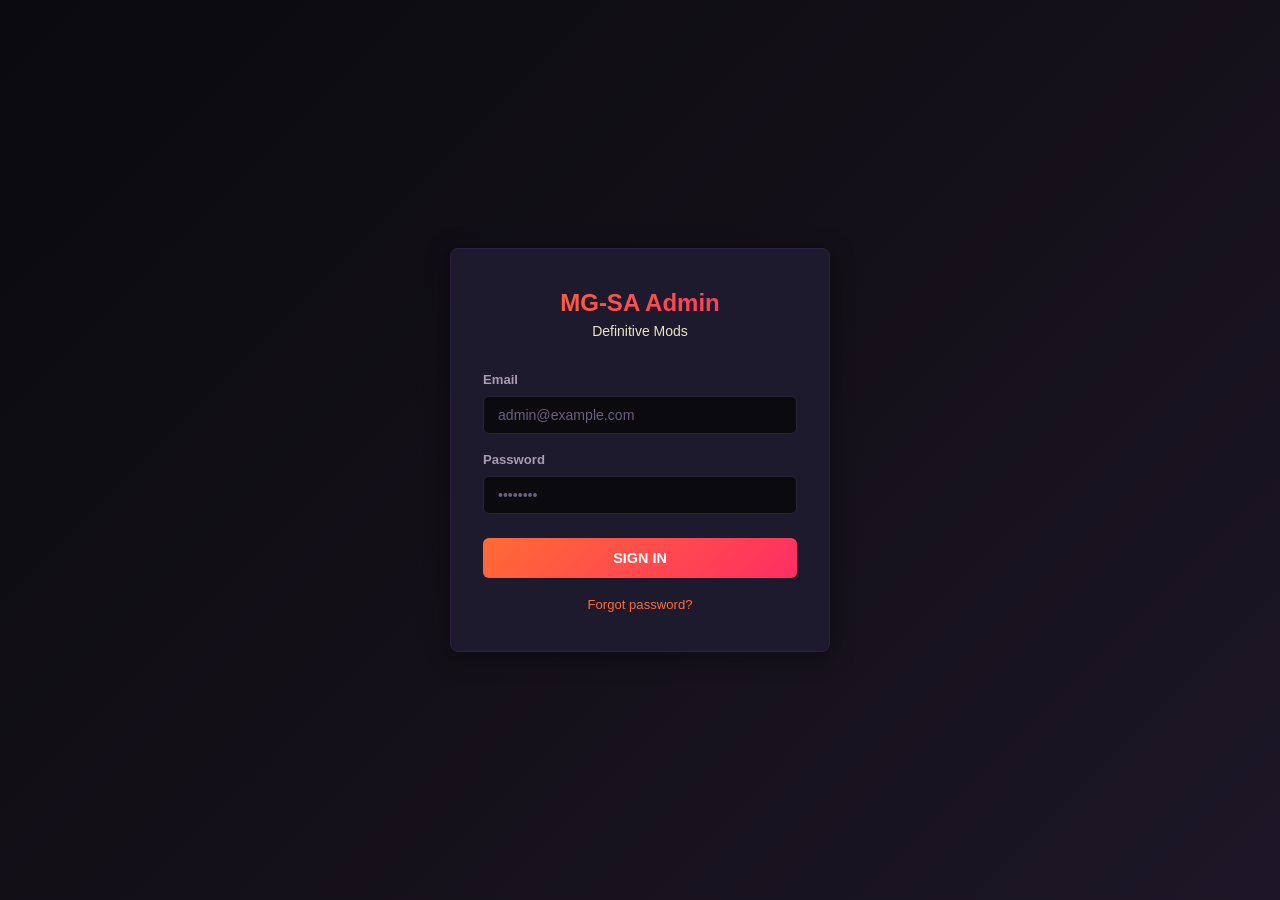
==== comments.html @ f735463f "feat: image compression, toast notifications, loading indicators, confirm dialogs" ====
<!DOCTYPE html>
<html lang="es">
<head>
  <meta charset="UTF-8">
  <meta name="viewport" content="width=device-width, initial-scale=1.0">
  <meta http-equiv="Content-Security-Policy" content="default-src 'self'; script-src 'self' 'unsafe-inline' https://cdnjs.cloudflare.com; style-src 'self' 'unsafe-inline' https://cdnjs.cloudflare.com; font-src https://cdnjs.cloudflare.com; connect-src 'self' https://mg-sa-backend.onrender.com http://localhost:3000 http://127.0.0.1:3000; img-src 'self' data: blob: https://mg-sa-backend.onrender.com http://localhost:3000 http://127.0.0.1:3000;">
  <title>MG-SA Admin - Comentarios</title>
  <link rel="stylesheet" href="styles.css">
  <link rel="stylesheet" href="https://cdnjs.cloudflare.com/ajax/libs/font-awesome/6.5.1/css/all.min.css">
</head>
<body>
  <div class="layout">
    <aside class="sidebar" id="sidebar">
      <div class="sidebar-header">
        <h2>MG-SA Admin</h2>
        <p>Definitive Mods</p>
      </div>
      <nav class="sidebar-nav">
        <a href="dashboard.html"><span class="icon"><i class="fa-solid fa-chart-line"></i></span><span class="nav-text">Dashboard</span></a>
        <a href="mods.html"><span class="icon"><i class="fa-solid fa-cube"></i></span><span class="nav-text">Mods</span></a>
        <a href="users.html"><span class="icon"><i class="fa-solid fa-users"></i></span><span class="nav-text">Usuarios</span></a>
        <a href="suggestions.html"><span class="icon"><i class="fa-solid fa-lightbulb"></i></span><span class="nav-text">Sugerencias</span></a>
        <a href="comments.html" class="active"><span class="icon"><i class="fa-solid fa-comments"></i></span><span class="nav-text">Comentarios</span></a>
      </nav>
      <div class="sidebar-footer">
        <button class="sidebar-toggle" id="sidebarToggle"><i class="fa-solid fa-chevron-left"></i></button>
      </div>
    </aside>

    <div class="main-content">
      <header class="topbar">
        <div class="topbar-left">
          <button class="menu-toggle" id="menuToggle"><i class="fa-solid fa-bars"></i></button>
          <h1>Comentarios</h1>
        </div>
        <div class="topbar-right">
          <div class="topbar-user">
            <div class="avatar" id="userAvatar">A</div>
            <span id="userName">Admin</span>
          </div>
          <button class="btn-logout" onclick="logout()"><i class="fa-solid fa-right-from-bracket"></i> Salir</button>
        </div>
      </header>

      <div class="page-content">
        <div id="commentsList"><p style="color:var(--text-muted)">Cargando...</p></div>
      </div>
    </div>
  </div>

  <script src="utils.js"></script>
  <script src="app.js"></script>
  <script>
    if (!checkAuth()) throw new Error('Not authenticated');

    async function loadComments() {
      try {
        const modsData = await apiRequest('/api/mods');
        const mods = modsData.mods || [];
        let allComments = [];

        for (const mod of mods) {
          const commentsData = await apiRequest(`/api/mods/${mod.id}/comments`);
          (commentsData.comments || []).forEach(c => {
            allComments.push({ ...c, modTitle: mod.title, modId: mod.id });
          });
        }

        if (!allComments.length) {
          document.getElementById('commentsList').innerHTML = '<p style="color:var(--text-muted)">No hay comentarios</p>';
          return;
        }

        document.getElementById('commentsList').innerHTML = `
          <table class="data-table">
            <thead>
              <tr>
                <th>Usuario</th>
                <th>Comentario</th>
                <th>Mod</th>
                <th>Fecha</th>
                <th>Acciones</th>
              </tr>
            </thead>
            <tbody>
              ${allComments.map(c => `
                <tr>
                  <td>${esc(c.username)}</td>
                  <td>${esc(c.content)}</td>
                  <td>${esc(c.modTitle)}</td>
                  <td>${new Date(c.created_at).toLocaleDateString('es-ES')}</td>
                  <td>
                    <button class="btn-logout" style="padding:4px 8px;font-size:.75rem" onclick="deleteComment(${c.modId},${c.id})">
                      <i class="fa-solid fa-trash"></i>
                    </button>
                  </td>
                </tr>
              `).join('')}
            </tbody>
          </table>
        `;
      } catch (e) {
        document.getElementById('commentsList').innerHTML = '<p style="color:var(--accent-pink)">Error loading</p>';
      }
    }

    async function deleteComment(modId, commentId) {
      const ok = await showConfirm('¿Eliminar comentario?');
      if (!ok) return;
      try {
        showLoading('Eliminando comentario...');
        await apiRequest(`/api/mods/${modId}/comments/${commentId}`, { method: 'DELETE' });
        showToast('Comentario eliminado', 'success');
        loadComments();
      } catch (e) {
        showToast('Error al eliminar el comentario', 'error');
      } finally {
        hideLoading();
      }
    }

    loadComments();
  </script>
</body>
</html>
---- styles.css ----
:root {
  --bg-primary: #0a0a0f;
  --bg-secondary: #141019;
  --bg-tertiary: #1c1626;
  --bg-card: #1e1a2e;
  --accent-orange: #ff6b35;
  --accent-pink: #ff2e63;
  --accent-yellow: #ffc247;
  --accent-teal: #00e5c7;
  --text-primary: #ece2c8;
  --text-secondary: #a89cb0;
  --text-muted: #6b5f7b;
  --border-color: #2a2140;
  --shadow: 0 4px 24px rgba(0,0,0,0.4);
  --radius: 8px;
  --transition: all 0.25s ease;
  --sidebar-width: 220px;
}

* { margin: 0; padding: 0; box-sizing: border-box; }

body {
  font-family: 'Segoe UI', Tahoma, Geneva, Verdana, sans-serif;
  background: var(--bg-primary);
  color: var(--text-primary);
  min-height: 100vh;
  line-height: 1.5;
  font-size: 14px;
}

a { color: var(--accent-orange); text-decoration: none; transition: var(--transition); }
a:hover { color: var(--accent-yellow); }

/* Auth */
.auth-container {
  min-height: 100vh;
  display: flex;
  align-items: center;
  justify-content: center;
  background: linear-gradient(135deg, var(--bg-primary), var(--bg-secondary), var(--bg-tertiary));
  padding: 20px;
}

.auth-card {
  background: var(--bg-card);
  border: 1px solid var(--border-color);
  border-radius: var(--radius);
  padding: 36px 32px;
  width: 100%;
  max-width: 380px;
  box-shadow: var(--shadow);
}

.auth-logo { text-align: center; margin-bottom: 28px; }
.auth-logo h1 {
  font-size: 1.5rem;
  font-weight: 700;
  background: linear-gradient(135deg, var(--accent-orange), var(--accent-pink));
  -webkit-background-clip: text;
  -webkit-text-fill-color: transparent;
  background-clip: text;
}

.form-group { margin-bottom: 16px; }
.form-group label {
  display: block;
  margin-bottom: 6px;
  font-size: 0.82rem;
  color: var(--text-secondary);
  font-weight: 600;
}

.form-group input, .form-group select, .form-group textarea {
  width: 100%;
  padding: 10px 14px;
  background: var(--bg-primary);
  border: 1px solid var(--border-color);
  border-radius: 6px;
  color: var(--text-primary);
  font-size: 0.88rem;
  transition: var(--transition);
  font-family: inherit;
}

.form-group input::placeholder, .form-group textarea::placeholder {
  color: var(--text-muted);
}

.form-group input:focus, .form-group select:focus, .form-group textarea:focus {
  outline: none;
  border-color: var(--accent-orange);
  box-shadow: 0 0 0 2px rgba(255, 107, 53, 0.15);
}

.form-group input[type="file"] {
  padding: 10px 14px;
  background: var(--bg-tertiary);
  border: 2px dashed var(--border-color);
  border-radius: 6px;
  cursor: pointer;
  font-size: 0.85rem;
  color: var(--text-secondary);
}

.form-group input[type="file"]:hover {
  border-color: var(--accent-orange);
  background: rgba(255, 107, 53, 0.05);
}

.form-group input[type="file"]::-webkit-file-upload-button {
  background: linear-gradient(135deg, var(--accent-orange), var(--accent-pink));
  color: #fff;
  border: none;
  padding: 6px 14px;
  border-radius: 4px;
  font-size: 0.8rem;
  font-weight: 600;
  cursor: pointer;
  margin-right: 10px;
}

.form-group input[type="file"]::-webkit-file-upload-button:hover {
  opacity: 0.9;
}

.form-group textarea {
  min-height: 80px;
  resize: vertical;
}

.btn-submit {
  width: 100%;
  padding: 12px;
  border: none;
  border-radius: 6px;
  background: linear-gradient(135deg, var(--accent-orange), var(--accent-pink));
  color: #fff;
  font-size: 0.9rem;
  font-weight: 700;
  cursor: pointer;
  transition: var(--transition);
  margin-top: 8px;
}

.btn-submit:hover { opacity: 0.9; transform: translateY(-1px); }
.btn-submit:disabled { opacity: 0.5; cursor: not-allowed; }

.auth-error {
  display: none;
  margin-top: 12px;
  padding: 10px;
  background: rgba(255, 46, 99, 0.1);
  border: 1px solid rgba(255, 46, 99, 0.3);
  border-radius: 6px;
  color: var(--accent-pink);
  font-size: 0.82rem;
  text-align: center;
}

.auth-error.show { display: block; }

/* Layout */
.layout { display: flex; min-height: 100vh; }

/* Sidebar */
.sidebar {
  width: var(--sidebar-width);
  background: var(--bg-secondary);
  border-right: 1px solid var(--border-color);
  display: flex;
  flex-direction: column;
  position: fixed;
  top: 0;
  left: 0;
  bottom: 0;
  z-index: 100;
  transition: var(--transition);
}

.sidebar-header { padding: 20px 16px; border-bottom: 1px solid var(--border-color); }
.sidebar-header h2 {
  font-size: 1rem;
  font-weight: 700;
  background: linear-gradient(135deg, var(--accent-orange), var(--accent-pink));
  -webkit-background-clip: text;
  -webkit-text-fill-color: transparent;
  background-clip: text;
}
.sidebar-header p { font-size: 0.72rem; color: var(--text-muted); }

.sidebar-nav { flex: 1; padding: 12px 0; overflow-y: auto; }
.sidebar-nav a {
  display: flex;
  align-items: center;
  gap: 10px;
  padding: 10px 16px;
  color: var(--text-secondary);
  font-size: 0.85rem;
  transition: var(--transition);
}
.sidebar-nav a:hover { background: var(--bg-tertiary); color: var(--text-primary); }
.sidebar-nav a.active { background: var(--bg-tertiary); color: var(--accent-orange); border-left: 3px solid var(--accent-orange); }
.sidebar-nav .icon { width: 20px; text-align: center; }

.sidebar-footer { padding: 12px 16px; border-top: 1px solid var(--border-color); }
.sidebar-toggle {
  width: 100%;
  padding: 8px;
  background: transparent;
  border: 1px solid var(--border-color);
  border-radius: 6px;
  color: var(--text-secondary);
  cursor: pointer;
  transition: var(--transition);
}
.sidebar-toggle:hover { background: var(--bg-tertiary); color: var(--text-primary); }

/* Main */
.main-content { flex: 1; margin-left: var(--sidebar-width); }

/* Topbar */
.topbar {
  display: flex;
  justify-content: space-between;
  align-items: center;
  padding: 16px 24px;
  background: var(--bg-secondary);
  border-bottom: 1px solid var(--border-color);
  position: sticky;
  top: 0;
  z-index: 50;
}

.topbar-left { display: flex; align-items: center; gap: 12px; }
.topbar-left h1 { font-size: 1.1rem; font-weight: 600; }

.topbar-right { display: flex; align-items: center; gap: 16px; }
.topbar-user { display: flex; align-items: center; gap: 8px; font-size: 0.82rem; }

.topbar-user .avatar {
  width: 40px;
  height: 40px;
  border-radius: 50%;
  background: linear-gradient(135deg, var(--accent-orange), var(--accent-pink));
  display: flex;
  align-items: center;
  justify-content: center;
  font-weight: 700;
  font-size: 0.95rem;
  color: #fff;
}

.btn-logout {
  padding: 6px 14px;
  background: transparent;
  border: 1px solid var(--border-color);
  border-radius: 6px;
  color: var(--text-secondary);
  font-size: 0.82rem;
  cursor: pointer;
  transition: var(--transition);
}
.btn-logout:hover { border-color: var(--accent-pink); color: var(--accent-pink); }

.menu-toggle { display: none; background: none; border: none; color: var(--text-primary); font-size: 1.2rem; cursor: pointer; }

/* Page */
.page-content { padding: 24px; }

/* Cards */
.card {
  background: var(--bg-card);
  border: 1px solid var(--border-color);
  border-radius: var(--radius);
  padding: 20px;
  transition: var(--transition);
}
.card:hover { border-color: var(--accent-orange); }

/* Stats */
.stat-card {
  background: var(--bg-card);
  border: 1px solid var(--border-color);
  border-radius: var(--radius);
  padding: 20px;
  text-align: center;
}
.stat-card .stat-icon { font-size: 1.5rem; margin-bottom: 8px; }
.stat-card .stat-value { font-size: 1.8rem; font-weight: 700; }
.stat-card .stat-label { font-size: 0.78rem; color: var(--text-muted); }

/* Table */
.data-table {
  width: 100%;
  border-collapse: separate;
  border-spacing: 0;
  margin-top: 16px;
  background: var(--bg-card);
  border: 1px solid var(--border-color);
  border-radius: var(--radius);
  overflow: hidden;
}

.data-table th, .data-table td {
  padding: 14px 18px;
  text-align: left;
  border-bottom: 1px solid var(--border-color);
}

.data-table th {
  background: var(--bg-tertiary);
  font-size: 0.75rem;
  font-weight: 700;
  color: var(--text-muted);
  text-transform: uppercase;
  letter-spacing: 0.5px;
}

.data-table tbody tr { transition: var(--transition); }
.data-table tbody tr:hover { background: rgba(255, 107, 53, 0.04); }
.data-table tbody tr:last-child td { border-bottom: none; }

.data-table td:first-child {
  font-weight: 600;
  color: var(--accent-orange);
}

/* Badges */
.badge {
  display: inline-block;
  padding: 3px 10px;
  border-radius: 20px;
  font-size: 0.72rem;
  font-weight: 600;
}
.badge-admin { background: rgba(255, 107, 53, 0.15); color: var(--accent-orange); }
.badge-user { background: rgba(0, 229, 199, 0.15); color: var(--accent-teal); }
.badge-pending { background: rgba(255, 194, 71, 0.15); color: var(--accent-yellow); }
.badge-approved { background: rgba(0, 229, 199, 0.15); color: var(--accent-teal); }
.badge-rejected { background: rgba(255, 46, 99, 0.15); color: var(--accent-pink); }
.badge-new { background: rgba(255, 194, 71, 0.15); color: var(--accent-yellow); }
.badge-read { background: rgba(0, 229, 199, 0.15); color: var(--accent-teal); }

/* Modal */
.modal-overlay {
  position: fixed;
  inset: 0;
  background: rgba(6, 5, 9, 0.88);
  backdrop-filter: blur(6px);
  display: none;
  align-items: center;
  justify-content: center;
  z-index: 1000;
  padding: 20px;
}
.modal-overlay.open { display: flex; }

.modal-card {
  background: var(--bg-card);
  border: 1px solid var(--border-color);
  border-radius: var(--radius);
  padding: 28px 24px;
  width: 100%;
  max-width: 500px;
  box-shadow: var(--shadow);
  animation: modalIn 0.25s ease;
}

@keyframes modalIn {
  from { opacity: 0; transform: translateY(20px) scale(0.95); }
  to { opacity: 1; transform: translateY(0) scale(1); }
}

.modal-header {
  display: flex;
  justify-content: space-between;
  align-items: center;
  margin-bottom: 20px;
}

.modal-header h2 { font-size: 1.1rem; font-weight: 600; }

.modal-close {
  background: none;
  border: none;
  color: var(--text-muted);
  font-size: 1.5rem;
  cursor: pointer;
  padding: 4px;
  line-height: 1;
}
.modal-close:hover { color: var(--accent-pink); }

/* Filter Tabs */
.filter-tabs {
  display: flex;
  gap: 0;
  margin-bottom: 24px;
  border-radius: var(--radius);
  overflow: hidden;
  border: 1px solid var(--border-color);
  background: var(--bg-secondary);
}

.filter-tab {
  flex: 1;
  padding: 12px 16px;
  border: none;
  background: transparent;
  color: var(--text-secondary);
  font-size: 0.85rem;
  font-weight: 600;
  cursor: pointer;
  transition: var(--transition);
  display: flex;
  align-items: center;
  justify-content: center;
  gap: 6px;
  font-family: inherit;
}

.filter-tab:hover { background: var(--bg-tertiary); color: var(--text-primary); }
.filter-tab.active { background: linear-gradient(135deg, var(--accent-orange), var(--accent-pink)); color: #fff; }
.filter-tab .badge { background: rgba(255,255,255,.2); padding: 1px 7px; border-radius: 10px; font-size: 0.7rem; }

/* Suggestions Grid */
.sug-grid { display: grid; grid-template-columns: repeat(3, 1fr); gap: 16px; }
.sug-card { background: var(--bg-card); border: 1px solid var(--border-color); border-radius: var(--radius); padding: 20px; }
.sug-card.unread { border-left: 3px solid var(--accent-yellow); }
.sug-header { display: flex; align-items: center; gap: 10px; margin-bottom: 12px; }
.sug-avatar { width: 38px; height: 38px; border-radius: 50%; background: linear-gradient(135deg, var(--accent-yellow), var(--accent-orange)); display: flex; align-items: center; justify-content: center; font-weight: 700; font-size: 0.85rem; color: var(--bg-primary); flex-shrink: 0; }
.sug-meta { flex: 1; }
.sug-name { font-weight: 600; font-size: 0.88rem; }
.sug-date { font-size: 0.72rem; color: var(--text-muted); }
.sug-status { padding: 3px 10px; border-radius: 20px; font-size: 0.68rem; font-weight: 600; text-transform: uppercase; }
.sug-message { color: var(--text-primary); font-size: 0.88rem; line-height: 1.6; margin-bottom: 14px; }
.sug-actions { display: flex; gap: 6px; }
.sug-actions button { padding: 6px 12px; border: none; border-radius: 6px; font-size: 0.76rem; font-weight: 600; cursor: pointer; }
.btn-read { background: rgba(0, 229, 199, 0.15); color: var(--accent-teal); }
.btn-read:hover { background: var(--accent-teal); color: var(--bg-primary); }
.btn-delete { background: rgba(255, 46, 99, 0.15); color: var(--accent-pink); }
.btn-delete:hover { background: var(--accent-pink); color: #fff; }

/* Responsive */
@media (max-width: 1100px) {
  .sug-grid { grid-template-columns: repeat(2, 1fr); }
}

/* Image Preview */
.img-preview-grid {
  display: flex;
  gap: 8px;
  flex-wrap: wrap;
  margin-top: 8px;
}

.img-preview-item {
  position: relative;
  width: 80px;
  height: 80px;
  border-radius: 6px;
  overflow: hidden;
  border: 1px solid var(--border-color);
}

.img-preview-item img {
  width: 100%;
  height: 100%;
  object-fit: cover;
}

.img-preview-item .remove-img {
  position: absolute;
  top: 2px;
  right: 2px;
  width: 18px;
  height: 18px;
  background: var(--accent-pink);
  color: #fff;
  border: none;
  border-radius: 50%;
  font-size: 10px;
  cursor: pointer;
  display: flex;
  align-items: center;
  justify-content: center;
  line-height: 1;
}

/* Mod Detail Modal */
.mod-detail-grid {
  display: grid;
  grid-template-columns: 1fr 1fr;
  gap: 16px;
  margin-bottom: 16px;
}

.mod-detail-info {
  display: flex;
  flex-direction: column;
  gap: 10px;
}

.mod-detail-info .info-row {
  display: flex;
  align-items: center;
  gap: 8px;
  font-size: 0.85rem;
}

.mod-detail-info .info-row .label {
  color: var(--text-muted);
  font-size: 0.78rem;
  min-width: 80px;
}

.mod-detail-info .info-row .value {
  color: var(--text-primary);
  font-weight: 600;
}

.mod-detail-images {
  display: grid;
  grid-template-columns: repeat(2, 1fr);
  gap: 8px;
}

.mod-detail-images img {
  width: 100%;
  height: 120px;
  object-fit: cover;
  border-radius: 6px;
  border: 1px solid var(--border-color);
}

.comment-list {
  max-height: 200px;
  overflow-y: auto;
  margin-top: 8px;
}

.comment-item {
  display: flex;
  gap: 10px;
  padding: 10px;
  border-bottom: 1px solid var(--border-color);
}

.comment-avatar {
  width: 32px;
  height: 32px;
  border-radius: 50%;
  background: linear-gradient(135deg, var(--accent-orange), var(--accent-pink));
  display: flex;
  align-items: center;
  justify-content: center;
  font-size: 0.7rem;
  color: #fff;
  font-weight: 700;
  flex-shrink: 0;
}

.comment-body { flex: 1; }
.comment-user { font-size: 0.82rem; font-weight: 600; }
.comment-date { font-size: 0.7rem; color: var(--text-muted); margin-left: 8px; }
.comment-text { font-size: 0.82rem; color: var(--text-secondary); margin-top: 4px; }

/* Table Action Buttons */
.btn-action {
  width: 32px;
  height: 32px;
  border: none;
  border-radius: 6px;
  cursor: pointer;
  font-size: 0.82rem;
  display: inline-flex;
  align-items: center;
  justify-content: center;
  transition: var(--transition);
}

.btn-view {
  background: rgba(0, 229, 199, 0.12);
  color: var(--accent-teal);
}
.btn-view:hover { background: var(--accent-teal); color: var(--bg-primary); }

.btn-edit {
  background: rgba(255, 194, 71, 0.12);
  color: var(--accent-yellow);
}
.btn-edit:hover { background: var(--accent-yellow); color: var(--bg-primary); }

.btn-delete {
  background: rgba(255, 46, 99, 0.12);
  color: var(--accent-pink);
}
.btn-delete:hover { background: var(--accent-pink); color: #fff; }

/* Sidebar Collapsed */
.sidebar.collapsed {
  width: 60px;
}

.sidebar.collapsed .sidebar-header h2,
.sidebar.collapsed .sidebar-header p,
.sidebar.collapsed .sidebar-nav .nav-text {
  display: none;
}

.sidebar.collapsed .sidebar-nav a {
  justify-content: center;
  padding: 12px;
}

.sidebar.collapsed .sidebar-nav .icon {
  width: auto;
}

.sidebar.collapsed + .main-content {
  margin-left: 60px;
}

.sidebar.collapsed .sidebar-footer {
  padding: 12px 8px;
  display: flex;
  justify-content: center;
}

.sidebar.collapsed .sidebar-toggle {
  width: auto;
  padding: 8px;
  display: flex;
  align-items: center;
  justify-content: center;
}

.rating-bar {
  display: flex;
  align-items: center;
  gap: 8px;
  margin: 4px 0;
}

.rating-bar .stars {
  color: var(--accent-yellow);
  font-size: 0.82rem;
}

.rating-bar .bar {
  flex: 1;
  height: 6px;
  background: var(--bg-tertiary);
  border-radius: 3px;
  overflow: hidden;
}

.rating-bar .bar-fill {
  height: 100%;
  background: var(--accent-yellow);
  border-radius: 3px;
}

/* Toast & Spinner */
@keyframes toastIn { from { opacity: 0; transform: translateY(20px); } to { opacity: 1; transform: translateY(0); } }
@keyframes toastOut { from { opacity: 1; transform: translateY(0); } to { opacity: 0; transform: translateY(20px); } }
@keyframes spin { to { transform: rotate(360deg); } }

@media (max-width: 768px) {
  .sidebar { transform: translateX(-100%); }
  .sidebar.open { transform: translateX(0); }
  .main-content { margin-left: 0; }
  .menu-toggle { display: block; }
  .topbar { padding: 12px 16px; }
  .sug-grid { grid-template-columns: 1fr; }
  .data-table { font-size: 0.82rem; }
  .data-table th, .data-table td { padding: 8px 12px; }
}
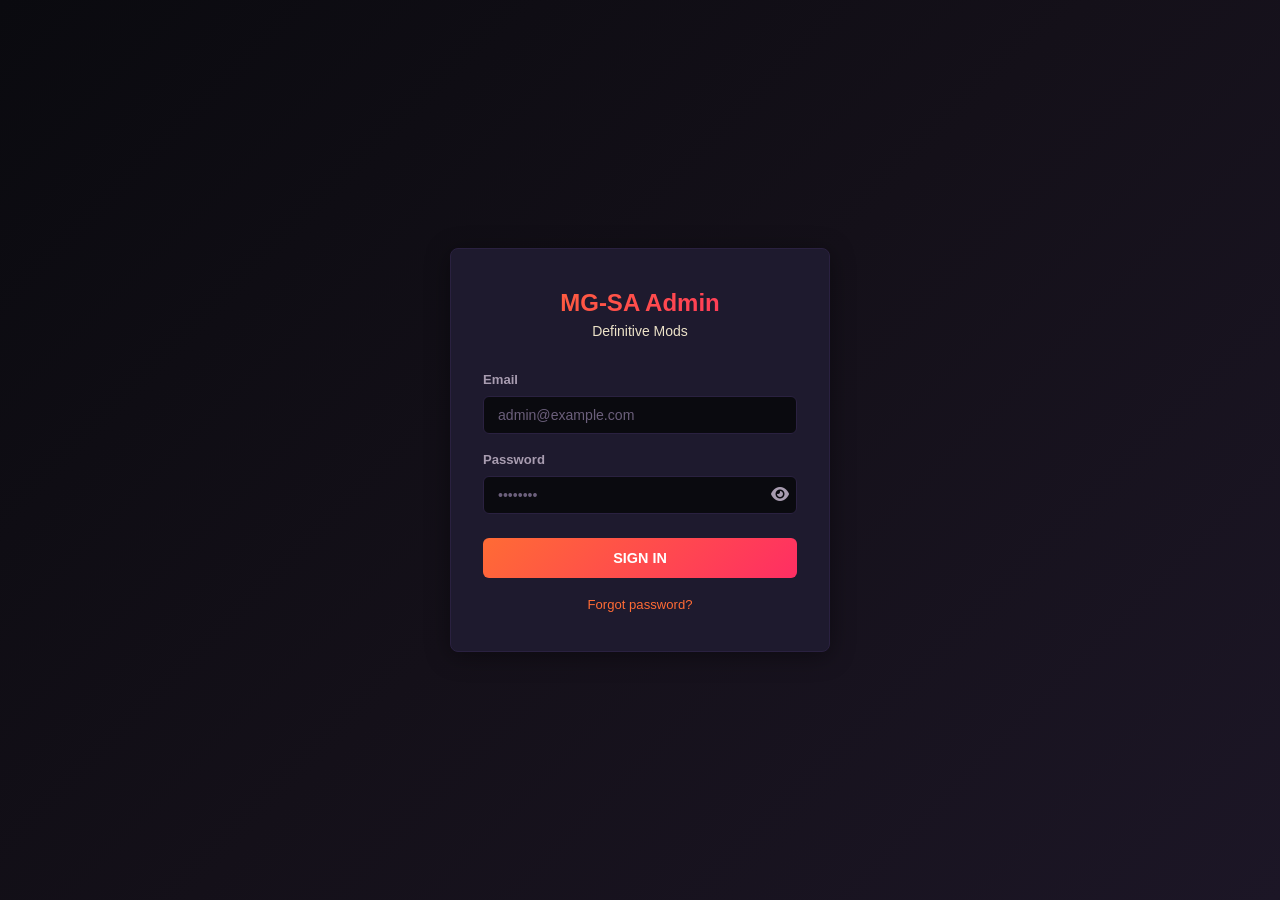
==== commit e5741e15: "fix: remove register, add show/hide password, fix verification bypass security" ====
--- a/comments.html
+++ b/comments.html
@@ -51,75 +51,77 @@
   <script src="utils.js"></script>
   <script src="app.js"></script>
   <script>
-    if (!checkAuth()) throw new Error('Not authenticated');
+    (async () => {
+      if (!await checkAuth()) throw new Error('Not authenticated');
 
-    async function loadComments() {
-      try {
-        const modsData = await apiRequest('/api/mods');
-        const mods = modsData.mods || [];
-        let allComments = [];
+      async function loadComments() {
+        try {
+          const modsData = await apiRequest('/api/mods');
+          const mods = modsData.mods || [];
+          let allComments = [];
 
-        for (const mod of mods) {
-          const commentsData = await apiRequest(`/api/mods/${mod.id}/comments`);
-          (commentsData.comments || []).forEach(c => {
-            allComments.push({ ...c, modTitle: mod.title, modId: mod.id });
-          });
+          for (const mod of mods) {
+            const commentsData = await apiRequest(`/api/mods/${mod.id}/comments`);
+            (commentsData.comments || []).forEach(c => {
+              allComments.push({ ...c, modTitle: mod.title, modId: mod.id });
+            });
+          }
+
+          if (!allComments.length) {
+            document.getElementById('commentsList').innerHTML = '<p style="color:var(--text-muted)">No hay comentarios</p>';
+            return;
+          }
+
+          document.getElementById('commentsList').innerHTML = `
+            <table class="data-table">
+              <thead>
+                <tr>
+                  <th>Usuario</th>
+                  <th>Comentario</th>
+                  <th>Mod</th>
+                  <th>Fecha</th>
+                  <th>Acciones</th>
+                </tr>
+              </thead>
+              <tbody>
+                ${allComments.map(c => `
+                  <tr>
+                    <td>${esc(c.username)}</td>
+                    <td>${esc(c.content)}</td>
+                    <td>${esc(c.modTitle)}</td>
+                    <td>${new Date(c.created_at).toLocaleDateString('es-ES')}</td>
+                    <td>
+                      <button class="btn-logout" style="padding:4px 8px;font-size:.75rem" onclick="deleteComment(${c.modId},${c.id})">
+                        <i class="fa-solid fa-trash"></i>
+                      </button>
+                    </td>
+                  </tr>
+                `).join('')}
+              </tbody>
+            </table>
+          `;
+        } catch (e) {
+          document.getElementById('commentsList').innerHTML = '<p style="color:var(--accent-pink)">Error loading</p>';
         }
+      }
 
-        if (!allComments.length) {
-          document.getElementById('commentsList').innerHTML = '<p style="color:var(--text-muted)">No hay comentarios</p>';
-          return;
+      async function deleteComment(modId, commentId) {
+        const ok = await showConfirm('¿Eliminar comentario?');
+        if (!ok) return;
+        try {
+          showLoading('Eliminando comentario...');
+          await apiRequest(`/api/mods/${modId}/comments/${commentId}`, { method: 'DELETE' });
+          showToast('Comentario eliminado', 'success');
+          loadComments();
+        } catch (e) {
+          showToast('Error al eliminar el comentario', 'error');
+        } finally {
+          hideLoading();
         }
+      }
 
-        document.getElementById('commentsList').innerHTML = `
-          <table class="data-table">
-            <thead>
-              <tr>
-                <th>Usuario</th>
-                <th>Comentario</th>
-                <th>Mod</th>
-                <th>Fecha</th>
-                <th>Acciones</th>
-              </tr>
-            </thead>
-            <tbody>
-              ${allComments.map(c => `
-                <tr>
-                  <td>${esc(c.username)}</td>
-                  <td>${esc(c.content)}</td>
-                  <td>${esc(c.modTitle)}</td>
-                  <td>${new Date(c.created_at).toLocaleDateString('es-ES')}</td>
-                  <td>
-                    <button class="btn-logout" style="padding:4px 8px;font-size:.75rem" onclick="deleteComment(${c.modId},${c.id})">
-                      <i class="fa-solid fa-trash"></i>
-                    </button>
-                  </td>
-                </tr>
-              `).join('')}
-            </tbody>
-          </table>
-        `;
-      } catch (e) {
-        document.getElementById('commentsList').innerHTML = '<p style="color:var(--accent-pink)">Error loading</p>';
-      }
-    }
-
-    async function deleteComment(modId, commentId) {
-      const ok = await showConfirm('¿Eliminar comentario?');
-      if (!ok) return;
-      try {
-        showLoading('Eliminando comentario...');
-        await apiRequest(`/api/mods/${modId}/comments/${commentId}`, { method: 'DELETE' });
-        showToast('Comentario eliminado', 'success');
-        loadComments();
-      } catch (e) {
-        showToast('Error al eliminar el comentario', 'error');
-      } finally {
-        hideLoading();
-      }
-    }
-
-    loadComments();
+      loadComments();
+    })();
   </script>
 </body>
 </html>
